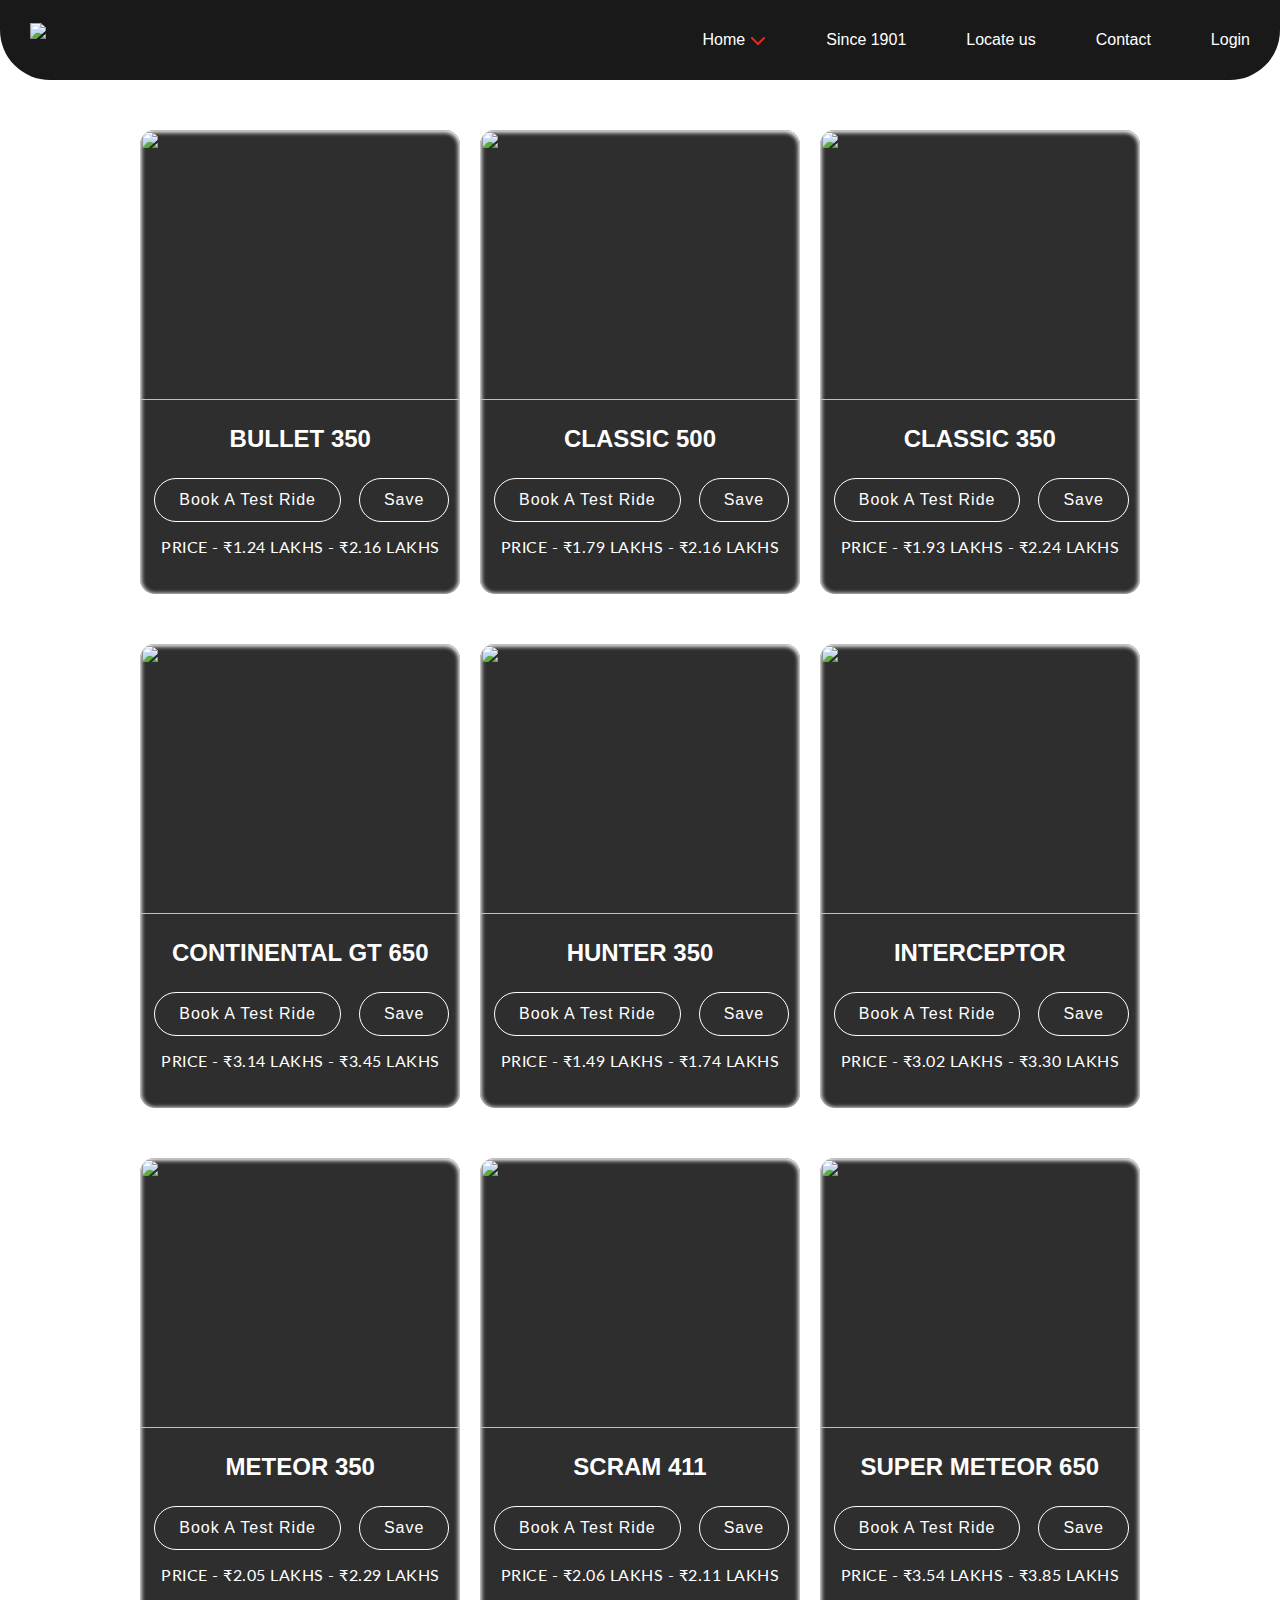
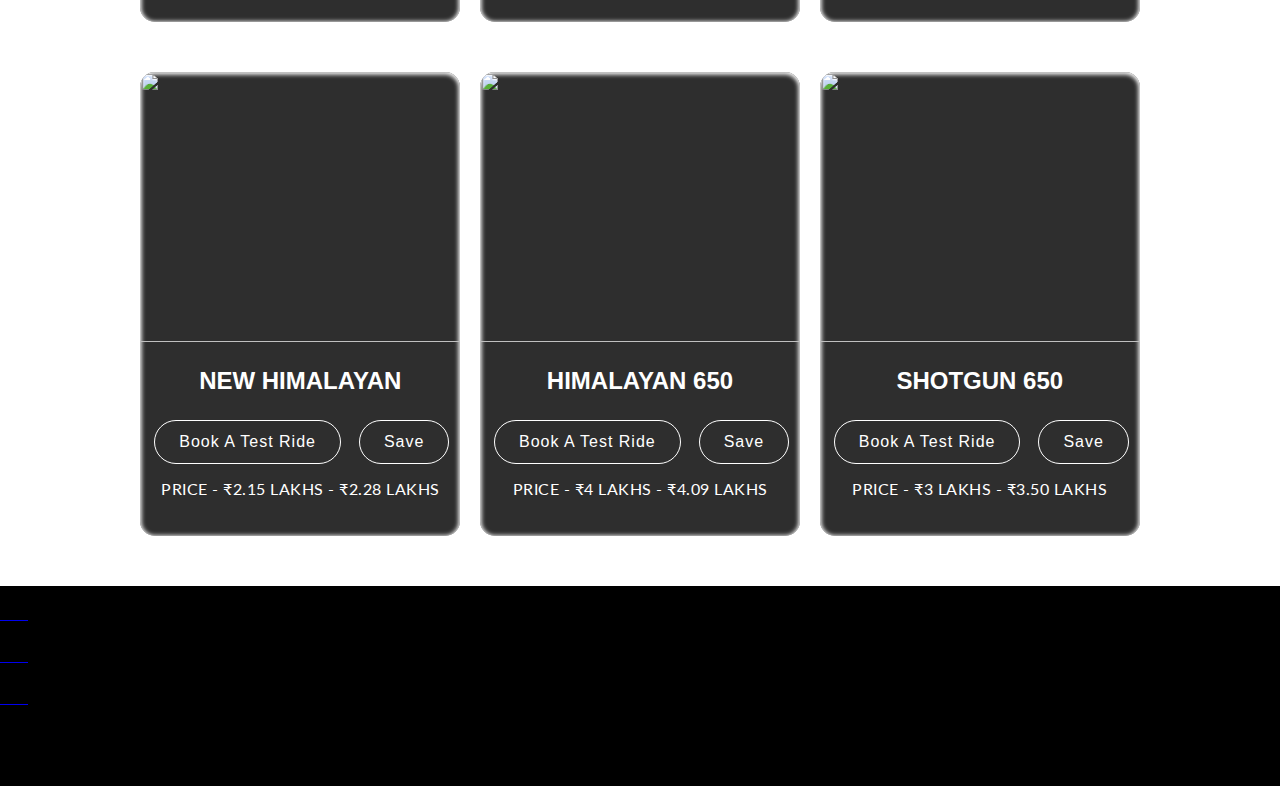
==== index.html @ fa6cb599 "renamed mainpage.html to index.html" ====
<!DOCTYPE html>
<html lang="en">
	<head>
		<meta charset="UTF-8" />
		<meta name="viewport" content="width=device-width, initial-scale=1.0" />
		<title>THE ROYAL ENFIELD</title>
		<link rel="icon" href="icon.png" type="image/x-icon" />
		<link rel="stylesheet" href="topnav.css" />
		<link rel="stylesheet" href="cards.css" />
		<link rel="stylesheet" href="footer.css" />
		<link
			rel="stylesheet"
			href="https://cdnjs.cloudflare.com/ajax/libs/font-awesome/4.7.0/css/font-awesome.min.css"
		/>
		<link
			rel="stylesheet"
			href="https://fonts.googleapis.com/icon?family=Material+Icons"
		/>
	</head>
	<body>
		<header>
			<nav>
				<ul class="sidebar">
					<li class="closemenu" onclick="hideSidebar()">
						<svg
							xmlns="http://www.w3.org/2000/svg"
							height="30"
							viewBox="0 -960 960 960"
							width="30"
							fill="#e02c1c"
						>
							<path
								d="m256-200-56-56 224-224-224-224 56-56 224 224 224-224 56 56-224 224 224 224-56 56-224-224-224 224Z"
							/>
						</svg>
					</li>
					<li class="home"><a href="#">Home</a></li>
					<li><a href="#">Since 1901</a></li>

					<li>
						<a
							href="https://www.google.com/maps/place/Nepal+Singh+Rathore/@27.6026072,74.3957353,978m/data=!3m1!1e3!4m6!3m5!1s0x396b2f268c73ea23:0xd091462da739028b!8m2!3d27.6028808!4d74.394527!16s%2Fg%2F11lcb_lpm4?authuser=0&entry=ttu"
							>Locate us</a
						>
					</li>
					<li><a href="#">Contact</a></li>
					<li>
						<a
							href="file:///C:/Arun/Frontend/royal%20enfield%20store/login%20page%20code/login.html#contact"
							>Login</a
						>
					</li>
				</ul>
			</nav>
			<nav>
				<ul>
					<li>
						<a href="#"><img src="logo.svg" style="height: 35px" /></a>
					</li>
					<li class="hideOnMobile">
						<a href="#"
							>Home<svg
								xmlns="http://www.w3.org/2000/svg"
								height="16"
								width="16"
								fill="#e02c1c"
								style="margin-left: 5px"
								viewBox="0 0 512 512"
							>
								<!--!Font Awesome Free 6.5.1 by @fontawesome - https://fontawesome.com License - https://fontawesome.com/license/free Copyright 2024 Fonticons, Inc.-->
								<path
									d="M233.4 406.6c12.5 12.5 32.8 12.5 45.3 0l192-192c12.5-12.5 12.5-32.8 0-45.3s-32.8-12.5-45.3 0L256 338.7 86.6 169.4c-12.5-12.5-32.8-12.5-45.3 0s-12.5 32.8 0 45.3l192 192z"
								/>
							</svg>
						</a>
					</li>
					<li class="hideOnMobile"><a href="#">Since 1901</a></li>

					<li class="hideOnMobile">
						<a
							href="https://www.google.com/maps/place/Nepal+Singh+Rathore/@27.6026072,74.3957353,978m/data=!3m1!1e3!4m6!3m5!1s0x396b2f268c73ea23:0xd091462da739028b!8m2!3d27.6028808!4d74.394527!16s%2Fg%2F11lcb_lpm4?authuser=0&entry=ttu"
							>Locate us</a
						>
					</li>
					<li class="hideOnMobile"><a href="#">Contact</a></li>
					<li class="hideOnMobile" id="topmenu">
						<a
							href="file:///C:/Arun/Frontend/royal%20enfield%20store/login%20page%20code/login.html#contact"
							>Login</a
						>
					</li>
					<li class="openmenu" onclick="showSidebar()">
						<a href="#"
							><svg
								xmlns="http://www.w3.org/2000/svg"
								height="30"
								viewBox="0 -960 960 960"
								width="30"
								fill="white"
							>
								<path
									fill="none"
									stroke="currentColor"
									stroke-linecap="round"
									stroke-linejoin="round"
									stroke-width="48"
									d="M120-240v-80h720v80H120Zm0-200v-80h720v80H120Zm0-200v-80h720v80H120Z"
								/></svg
						></a>
					</li>
				</ul>
			</nav>
			<script>
				function showSidebar() {
					const sidebar = document.querySelector(".sidebar");
					sidebar.style.display = "flex";
				}
				function hideSidebar() {
					const sidebar = document.querySelector(".sidebar");
					sidebar.style.display = "none";
				}
			</script>
			<!-- yha tak navbar or menu wala ha -->

			<div class="container">
				<div class="card">
					<div class="banner-image">
						<img src="bullet-350.jpg" class="banner-image" />
					</div>
					<h1>Bullet 350</h1>
					<div class="button-wrapper">
						<button class="btn1">Book A Test Ride</button>
						<button class="btn2">Save</button>
						<p>Price - ₹1.24 lakhs - ₹2.16 lakhs</p>
					</div>
				</div>
				<!-- 2nd -->
				<div class="card">
					<div class="banner-image">
						<img src="classic-500.png" class="banner-image" />
					</div>
					<h1>classic 500</h1>
					<div class="button-wrapper">
						<button class="btn1">Book A Test Ride</button>
						<button class="btn2">Save</button>
						<p>Price - ₹1.79 lakhs - ₹2.16 lakhs</p>
					</div>
				</div>
				<!-- 3rd -->
				<div class="card">
					<div class="banner-image">
						<img src="classic-350.jpg" class="banner-image" />
					</div>
					<h1>classic 350</h1>
					<div class="button-wrapper">
						<button class="btn1">Book A Test Ride</button>
						<button class="btn2">Save</button>
						<p>Price - ₹1.93 lakhs - ₹2.24 lakhs</p>
					</div>
				</div>
				<!-- 4th -->
				<div class="card">
					<div class="banner-image">
						<img src="continental-gt.jpg" class="banner-image" />
					</div>
					<h1>continental gt 650</h1>
					<div class="button-wrapper">
						<button class="btn1">Book A Test Ride</button>
						<button class="btn2">Save</button>
						<p>Price - ₹3.14 lakhs - ₹3.45 lakhs</p>
					</div>
				</div>
				<!-- 5th -->
				<div class="card">
					<div class="banner-image">
						<img src="hunter-350.jpg" class="banner-image" />
					</div>
					<h1>hunter 350</h1>
					<div class="button-wrapper">
						<button class="btn1">Book A Test Ride</button>
						<button class="btn2">Save</button>
						<p>Price - ₹1.49 lakhs - ₹1.74 lakhs</p>
					</div>
				</div>
				<!-- 6th -->
				<div class="card">
					<div class="banner-image">
						<img src="interceptor.jpg" class="banner-image" />
					</div>
					<h1>interceptor</h1>
					<div class="button-wrapper">
						<button class="btn1">Book A Test Ride</button>
						<button class="btn2">Save</button>
						<p>Price - ₹3.02 lakhs - ₹3.30 lakhs</p>
					</div>
				</div>
				<!-- 7th -->
				<div class="card">
					<div class="banner-image">
						<img src="meteor-350.jpg" class="banner-image" />
					</div>
					<h1>meteor 350</h1>
					<div class="button-wrapper">
						<button class="btn1">Book A Test Ride</button>
						<button class="btn2">Save</button>
						<p>Price - ₹2.05 lakhs - ₹2.29 lakhs</p>
					</div>
				</div>
				<!-- 8th -->
				<div class="card">
					<div class="banner-image">
						<img src="scram-411-listing.jpg" class="banner-image" />
					</div>
					<h1>scram 411</h1>
					<div class="button-wrapper">
						<button class="btn1">Book A Test Ride</button>
						<button class="btn2">Save</button>
						<p>Price - ₹2.06 lakhs - ₹2.11 lakhs</p>
					</div>
				</div>
				<!-- 9th -->
				<div class="card">
					<div class="banner-image">
						<img src="super-meteor 650.jpg" class="banner-image" />
					</div>
					<h1>super meteor 650</h1>
					<div class="button-wrapper">
						<button class="btn1">Book A Test Ride</button>
						<button class="btn2">Save</button>
						<p>Price - ₹3.54 lakhs - ₹3.85 lakhs</p>
					</div>
				</div>
				<!-- 10th -->
				<div class="card">
					<div class="banner-image">
						<img src="new-himalayan.jpg" class="banner-image" />
					</div>
					<h1>new himalayan</h1>
					<div class="button-wrapper">
						<button class="btn1">Book A Test Ride</button>
						<button class="btn2">Save</button>
						<p>Price - ₹2.15 lakhs - ₹2.28 lakhs</p>
					</div>
				</div>
				<!-- 11th -->
				<div class="card">
					<div class="banner-image">
						<img src="himalayan-650.png" class="banner-image" />
					</div>
					<h1>himalayan 650</h1>
					<div class="button-wrapper">
						<button class="btn1">Book A Test Ride</button>
						<button class="btn2">Save</button>
						<p>Price - ₹4 lakhs - ₹4.09 lakhs</p>
					</div>
				</div>
				<!-- 12th -->
				<div class="card">
					<div class="banner-image">
						<img src="shotgun-650.png" class="banner-image" />
					</div>
					<h1>Shotgun 650</h1>
					<div class="button-wrapper">
						<button class="btn1">Book A Test Ride</button>
						<button class="btn2">Save</button>
						<p>Price - ₹3 lakhs - ₹3.50 lakhs</p>
					</div>
				</div>
			</div>
		</header>
		<footer>
			<div class="footer">
				<li class="contact">
					<a href="https://twitter.com/arun_rathore18"
						><i class="fab fa-twitter" style="font-size: 36px"></i
					></a>
				</li>
				<li class="contact">
					<a
						href="https://www.linkedin.com/in/arun-pratap-singh-rathore-a932a0295/"
						><i class="fab fa-linkedin" style="font-size: 36px"></i
					></a>
				</li>
				<li class="contact">
					<a href="https://github.com/arun-pratap-singh"
						><i class="fab fa-github" style="font-size: 36px"></i
					></a>
				</li>
			</div>
		</footer>
	</body>
</html>
---- topnav.css ----
@import url("https://fonts.googleapis.com/css2?family=Righteous&display=swap");
@import url("https://fonts.googleapis.com/css2?family=Lato:wght@300&display=swap");
@import url("https://fonts.googleapis.com/icon?family=Material+Icons");

* {
	padding: 0;
	margin: 0;
	box-sizing: border-box;
}

body {
	height: 100%;
	width: 100%;
	background-image: url(background2.jpg);
	background-repeat: no-repeat;
	background-size: cover;
	background-position: center;
}

nav {
	background-color: rgba(0, 0, 0, 0.9);
	font-family: Verdana, Geneva, Tahoma, sans-serif;
	border-radius: 0px 0px 50px 50px;
}

nav ul {
	width: 100%;
	list-style: none;
	display: flex;
	justify-content: flex-end;
	align-items: center;
}

nav li {
	height: 80px;
}

nav a {
	height: 100%;
	padding: 0 30px;
	text-decoration: none;
	display: flex;
	align-items: center;
	color: white;
}

nav a:hover {
	color: #e02c1c;
	transition: 0.3s;
}

nav li:first-child {
	margin-right: auto;
}

.sidebar {
	position: fixed;
	top: 0;
	right: 0;
	height: 100%;
	width: 315px;
	z-index: 999;
	background-color: rgba(0, 0, 0, 0.715);
	backdrop-filter: blur(10px);
	box-shadow: -1px 0 1px #e02c1c;
	display: none;
	flex-direction: column;
	align-items: center;
	justify-content: flex-start;
}

.closemenu {
	margin: 20px 40px 0;
	cursor: pointer;
}

.openmenu {
	display: none;
}

@media (max-width: 890px) {
	.hideOnMobile {
		display: none;
	}
	.openmenu {
		display: block;
	}
}
@media (max-width: 400px) {
	.sidebar {
		width: 100%;
	}
}
---- cards.css ----
.container {
	height: auto;
	width: auto;
	padding: 50px 130px 0px 130px;
	display: grid;
	grid-template-columns: repeat(auto-fit, minmax(339px, 0fr));
	justify-content: space-evenly;
	align-content: stretch;
	justify-items: center;
	overflow: hidden;
}

.card {
	width: 20em;
	height: 29em;
	border-radius: 15px;
	background-color: rgb(0 0 0 / 82%);
	margin: 0 0 50px 0;
	box-shadow: inset 0px 1px 4px 1.5px rgb(255 255 255);
	overflow: hidden;
}
.card:hover {
	transform: scale(1.085);
	transition: all 1s ease;
}
.banner-image {
	background-position: center;
	background-size: cover;
	height: 270px;
	width: 320px;
	border-radius: 15px 15px 0 0;
}

h1 {
	font-family: "eurostile", sans-serif;
	color: white;
	text-transform: uppercase;
	font-size: 1.5rem;
	margin-top: 25px;
	display: flex;
	align-items: center;
	justify-content: center;
}

p {
	color: #fff;
	font-family: "Lato", sans-serif;
	text-align: center;
	font-size: 1rem;
	line-height: 150%;
	letter-spacing: 0.5px;
	text-transform: uppercase;
	line-height: 50px;
}

.button-wrapper {
	margin-top: 25px;
}

.btn1,
.btn2 {
	background: none;
	color: white;
	border: 1px solid white;
	padding: 12px 24px;
	border-radius: 100px;
	font-size: 1rem;
	letter-spacing: 1px;
	margin-left: 14px;
}

.btn1:hover {
	background-color: white;
	color: #e02c1c;
	cursor: pointer;
	transform: scale(1.105);
	transition: all 0.3s ease;
	border: 1px solid white;
}
.btn2:hover {
	background-color: #e02c1c;
	color: white;
	border: 1px solid #e02c1c;
	transform: scale(1.105);
	cursor: pointer;
	transition: all 0.3s ease;
}
---- footer.css ----
.footer {
	background-color: rgb(0, 0, 0);
	width: 100%;
	height: 200px;
}
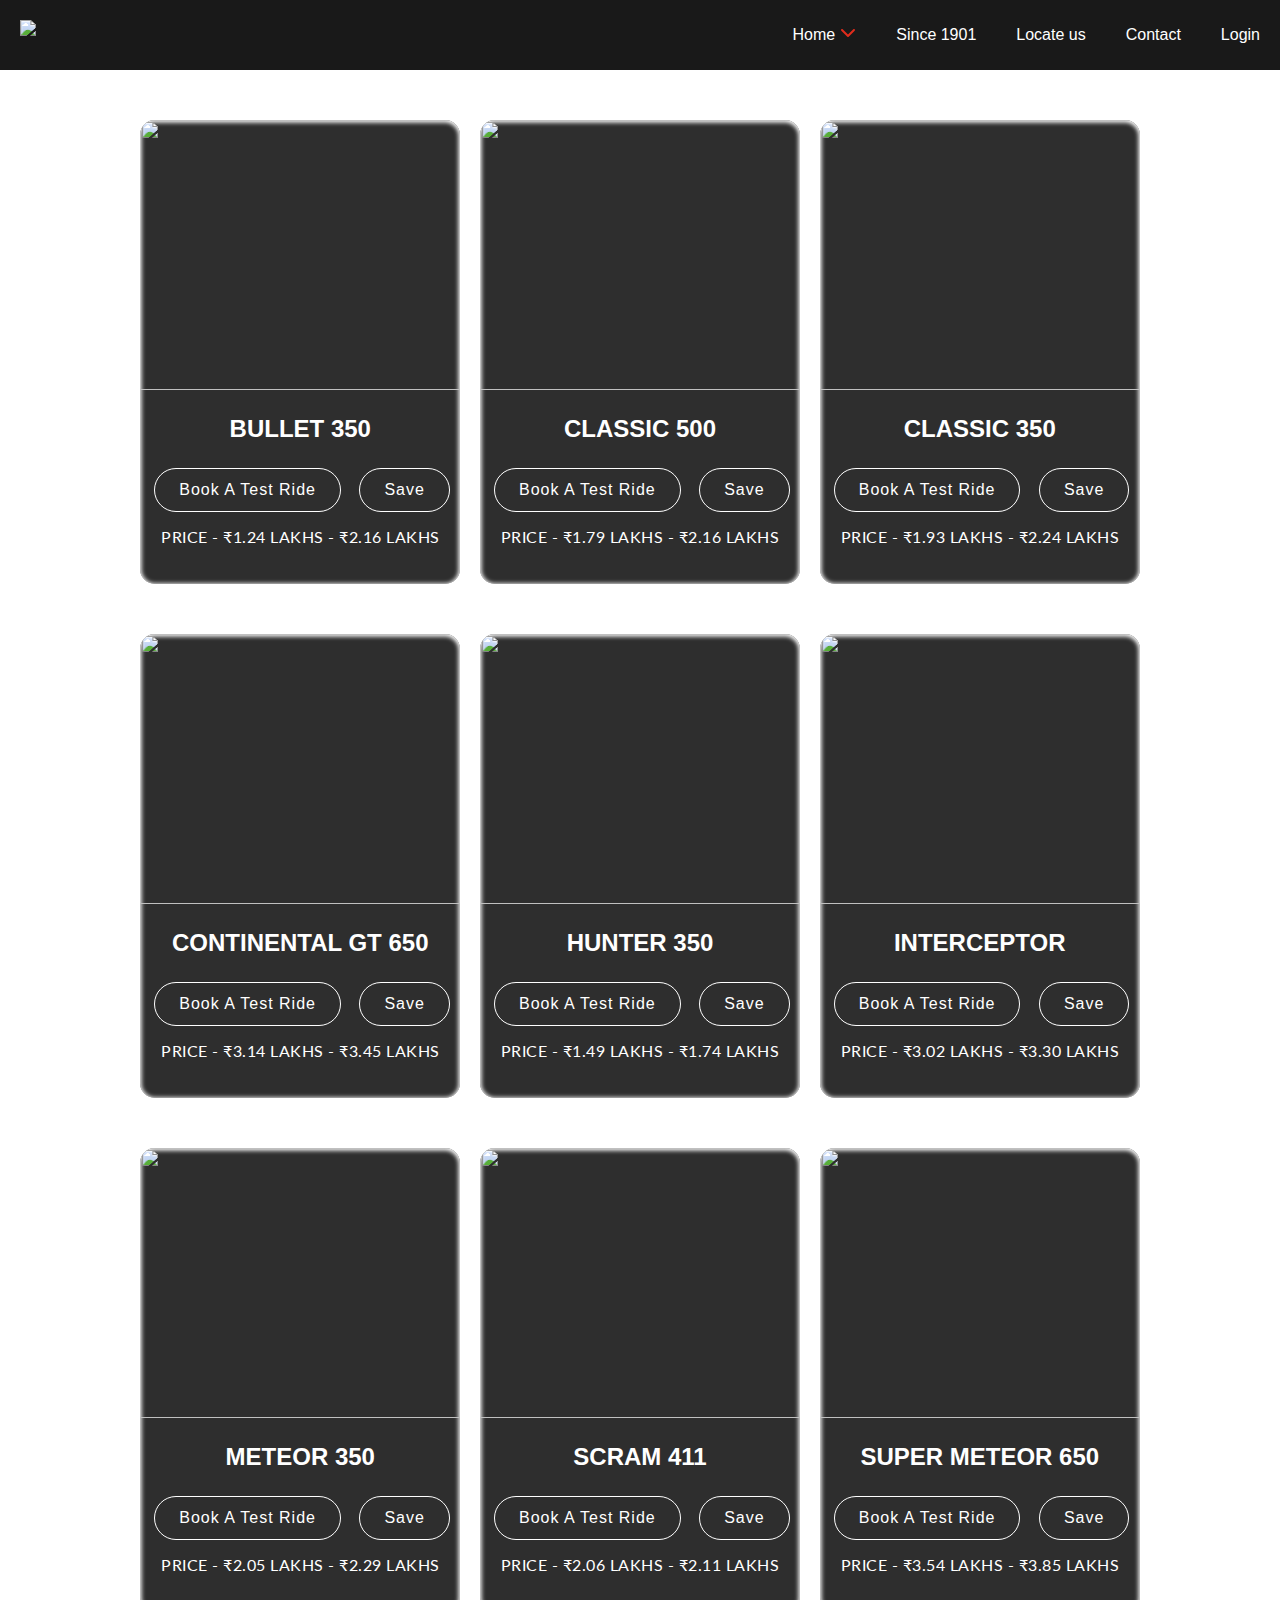
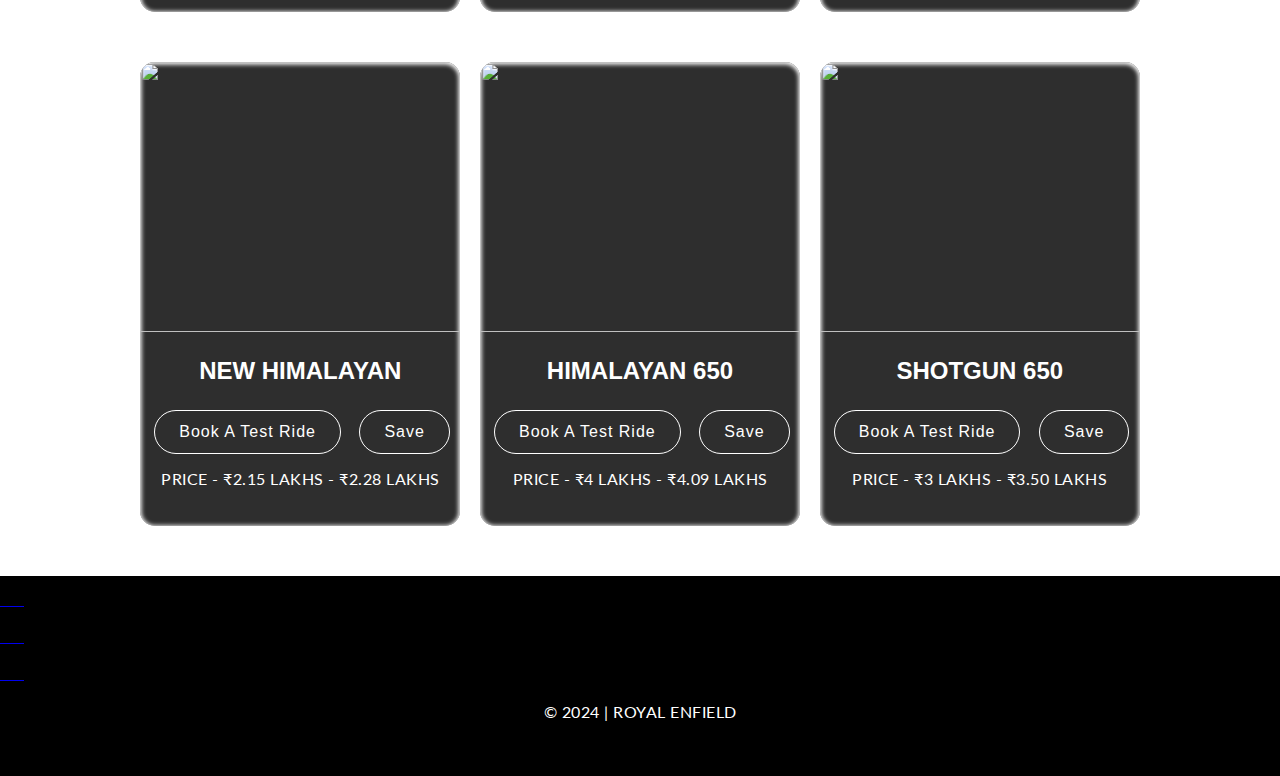
==== commit 86b559f2: "changes done by dev-rathore" ====
--- a/index.html
+++ b/index.html
@@ -10,6 +10,13 @@
 		<link rel="stylesheet" href="footer.css" />
 		<link
 			rel="stylesheet"
+			href="https://cdnjs.cloudflare.com/ajax/libs/font-awesome/6.5.1/css/all.min.css"
+			integrity="sha512-DTOQO9RWCH3ppGqcWaEA1BIZOC6xxalwEsw9c2QQeAIftl+Vegovlnee1c9QX4TctnWMn13TZye+giMm8e2LwA=="
+			crossorigin="anonymous"
+			referrerpolicy="no-referrer"
+		/>
+		<link
+			rel="stylesheet"
 			href="https://cdnjs.cloudflare.com/ajax/libs/font-awesome/4.7.0/css/font-awesome.min.css"
 		/>
 		<link
@@ -18,275 +25,281 @@
 		/>
 	</head>
 	<body>
-		<header>
-			<nav>
-				<ul class="sidebar">
-					<li class="closemenu" onclick="hideSidebar()">
-						<svg
+		<!-- yha se sidebar(for mobile) -->
+		<nav>
+			<ul class="sidebar">
+				<li class="closemenu" onclick="hideSidebar()">
+					<svg
+						xmlns="http://www.w3.org/2000/svg"
+						height="30"
+						viewBox="0 -960 960 960"
+						width="30"
+						fill="#e02c1c"
+					>
+						<path
+							d="m256-200-56-56 224-224-224-224 56-56 224 224 224-224 56 56-224 224 224 224-56 56-224-224-224 224Z"
+						/>
+					</svg>
+				</li>
+				<li class="home"><a href="#">Home</a></li>
+				<li><a href="#">Since 1901</a></li>
+
+				<li>
+					<a
+						href="https://www.google.com/maps/place/Nepal+Singh+Rathore/@27.6026072,74.3957353,978m/data=!3m1!1e3!4m6!3m5!1s0x396b2f268c73ea23:0xd091462da739028b!8m2!3d27.6028808!4d74.394527!16s%2Fg%2F11lcb_lpm4?authuser=0&entry=ttu"
+						>Locate us</a
+					>
+				</li>
+				<li><a href="#">Contact</a></li>
+				<li>
+					<a
+						href="file:///C:/Arun/Frontend/royal%20enfield%20store/login%20page%20code/login.html#contact"
+						>Login</a
+					>
+				</li>
+			</ul>
+		</nav>
+		<!-- yha se main top nav -->
+		<nav>
+			<ul>
+				<li>
+					<img src="./images/logo.svg" style="height: 30px" />
+				</li>
+				<li class="hideOnMobile">
+					<a href="#"
+						>Home<svg
+							xmlns="http://www.w3.org/2000/svg"
+							height="16"
+							width="16"
+							fill="#e02c1c"
+							style="margin-left: 5px"
+							viewBox="0 0 512 512"
+						>
+							<path
+								d="M233.4 406.6c12.5 12.5 32.8 12.5 45.3 0l192-192c12.5-12.5 12.5-32.8 0-45.3s-32.8-12.5-45.3 0L256 338.7 86.6 169.4c-12.5-12.5-32.8-12.5-45.3 0s-12.5 32.8 0 45.3l192 192z"
+							/>
+						</svg>
+					</a>
+				</li>
+				<li class="hideOnMobile"><a href="#">Since 1901</a></li>
+
+				<li class="hideOnMobile">
+					<a
+						href="https://www.google.com/maps/place/Nepal+Singh+Rathore/@27.6026072,74.3957353,978m/data=!3m1!1e3!4m6!3m5!1s0x396b2f268c73ea23:0xd091462da739028b!8m2!3d27.6028808!4d74.394527!16s%2Fg%2F11lcb_lpm4?authuser=0&entry=ttu"
+						>Locate us</a
+					>
+				</li>
+				<li class="hideOnMobile"><a href="#">Contact</a></li>
+				<li class="hideOnMobile" id="topmenu">
+					<a
+						href="file:///C:/Arun/Frontend/royal%20enfield%20store/login%20page%20code/login.html#contact"
+						>Login</a
+					>
+				</li>
+				<li class="openmenu" onclick="showSidebar()">
+					<a href="#"
+						><svg
 							xmlns="http://www.w3.org/2000/svg"
 							height="30"
 							viewBox="0 -960 960 960"
 							width="30"
-							fill="#e02c1c"
+							fill="white"
 						>
 							<path
-								d="m256-200-56-56 224-224-224-224 56-56 224 224 224-224 56 56-224 224 224 224-56 56-224-224-224 224Z"
-							/>
-						</svg>
+								fill="none"
+								stroke="currentColor"
+								stroke-linecap="round"
+								stroke-linejoin="round"
+								stroke-width="48"
+								d="M120-240v-80h720v80H120Zm0-200v-80h720v80H120Zm0-200v-80h720v80H120Z"
+							/></svg
+					></a>
+				</li>
+			</ul>
+		</nav>
+		<script>
+			function showSidebar() {
+				const sidebar = document.querySelector(".sidebar");
+				sidebar.style.display = "flex";
+			}
+			function hideSidebar() {
+				const sidebar = document.querySelector(".sidebar");
+				sidebar.style.display = "none";
+			}
+		</script>
+		<!-- yha tak navbar or menu wala ha -->
+
+		<div class="container">
+			<div class="card">
+				<div class="banner-image">
+					<img src=".//images/bullet-350.jpg" class="banner-image" />
+				</div>
+				<h1>Bullet 350</h1>
+				<div class="button-wrapper">
+					<button class="btn1">Book A Test Ride</button>
+					<button class="btn2">Save</button>
+					<p>Price - ₹1.24 lakhs - ₹2.16 lakhs</p>
+				</div>
+			</div>
+			<!-- 2nd -->
+			<div class="card">
+				<div class="banner-image">
+					<img src=".//images/classic-500.png" class="banner-image" />
+				</div>
+				<h1>classic 500</h1>
+				<div class="button-wrapper">
+					<button class="btn1">Book A Test Ride</button>
+					<button class="btn2">Save</button>
+					<p>Price - ₹1.79 lakhs - ₹2.16 lakhs</p>
+				</div>
+			</div>
+			<!-- 3rd -->
+			<div class="card">
+				<div class="banner-image">
+					<img src=".//images/classic-350.jpg" class="banner-image" />
+				</div>
+				<h1>classic 350</h1>
+				<div class="button-wrapper">
+					<button class="btn1">Book A Test Ride</button>
+					<button class="btn2">Save</button>
+					<p>Price - ₹1.93 lakhs - ₹2.24 lakhs</p>
+				</div>
+			</div>
+			<!-- 4th -->
+			<div class="card">
+				<div class="banner-image">
+					<img src=".//images/continental-gt.jpg" class="banner-image" />
+				</div>
+				<h1>continental gt 650</h1>
+				<div class="button-wrapper">
+					<button class="btn1">Book A Test Ride</button>
+					<button class="btn2">Save</button>
+					<p>Price - ₹3.14 lakhs - ₹3.45 lakhs</p>
+				</div>
+			</div>
+			<!-- 5th -->
+			<div class="card">
+				<div class="banner-image">
+					<img src=".//images/hunter-350.jpg" class="banner-image" />
+				</div>
+				<h1>hunter 350</h1>
+				<div class="button-wrapper">
+					<button class="btn1">Book A Test Ride</button>
+					<button class="btn2">Save</button>
+					<p>Price - ₹1.49 lakhs - ₹1.74 lakhs</p>
+				</div>
+			</div>
+			<!-- 6th -->
+			<div class="card">
+				<div class="banner-image">
+					<img src=".//images/interceptor.jpg" class="banner-image" />
+				</div>
+				<h1>interceptor</h1>
+				<div class="button-wrapper">
+					<button class="btn1">Book A Test Ride</button>
+					<button class="btn2">Save</button>
+					<p>Price - ₹3.02 lakhs - ₹3.30 lakhs</p>
+				</div>
+			</div>
+			<!-- 7th -->
+			<div class="card">
+				<div class="banner-image">
+					<img src=".//images/meteor-350.jpg" class="banner-image" />
+				</div>
+				<h1>meteor 350</h1>
+				<div class="button-wrapper">
+					<button class="btn1">Book A Test Ride</button>
+					<button class="btn2">Save</button>
+					<p>Price - ₹2.05 lakhs - ₹2.29 lakhs</p>
+				</div>
+			</div>
+			<!-- 8th -->
+			<div class="card">
+				<div class="banner-image">
+					<img src=".//images/scram-411-listing.jpg" class="banner-image" />
+				</div>
+				<h1>scram 411</h1>
+				<div class="button-wrapper">
+					<button class="btn1">Book A Test Ride</button>
+					<button class="btn2">Save</button>
+					<p>Price - ₹2.06 lakhs - ₹2.11 lakhs</p>
+				</div>
+			</div>
+			<!-- 9th -->
+			<div class="card">
+				<div class="banner-image">
+					<img src=".//images/super-meteor 650.jpg" class="banner-image" />
+				</div>
+				<h1>super meteor 650</h1>
+				<div class="button-wrapper">
+					<button class="btn1">Book A Test Ride</button>
+					<button class="btn2">Save</button>
+					<p>Price - ₹3.54 lakhs - ₹3.85 lakhs</p>
+				</div>
+			</div>
+			<!-- 10th -->
+			<div class="card">
+				<div class="banner-image">
+					<img src=".//images/new-himalayan.jpg" class="banner-image" />
+				</div>
+				<h1>new himalayan</h1>
+				<div class="button-wrapper">
+					<button class="btn1">Book A Test Ride</button>
+					<button class="btn2">Save</button>
+					<p>Price - ₹2.15 lakhs - ₹2.28 lakhs</p>
+				</div>
+			</div>
+			<!-- 11th -->
+			<div class="card">
+				<div class="banner-image">
+					<img src=".//images/himalayan-650.png" class="banner-image" />
+				</div>
+				<h1>himalayan 650</h1>
+				<div class="button-wrapper">
+					<button class="btn1">Book A Test Ride</button>
+					<button class="btn2">Save</button>
+					<p>Price - ₹4 lakhs - ₹4.09 lakhs</p>
+				</div>
+			</div>
+			<!-- 12th -->
+			<div class="card">
+				<div class="banner-image">
+					<img src=".//images/shotgun-650.png" class="banner-image" />
+				</div>
+				<h1>Shotgun 650</h1>
+				<div class="button-wrapper">
+					<button class="btn1">Book A Test Ride</button>
+					<button class="btn2">Save</button>
+					<p>Price - ₹3 lakhs - ₹3.50 lakhs</p>
+				</div>
+			</div>
+		</div>
+
+		<section class="footer">
+			<div class="contact-icon-div">
+				<ul>
+					<li class="contact">
+						<a href="https://twitter.com/arun_rathore18"
+							><i class="fab fa-twitter" style="font-size: 32px; color: red"></i
+						></a>
 					</li>
-					<li class="home"><a href="#">Home</a></li>
-					<li><a href="#">Since 1901</a></li>
-
-					<li>
+					<li class="contact">
 						<a
-							href="https://www.google.com/maps/place/Nepal+Singh+Rathore/@27.6026072,74.3957353,978m/data=!3m1!1e3!4m6!3m5!1s0x396b2f268c73ea23:0xd091462da739028b!8m2!3d27.6028808!4d74.394527!16s%2Fg%2F11lcb_lpm4?authuser=0&entry=ttu"
-							>Locate us</a
-						>
+							href="https://www.linkedin.com/in/arun-pratap-singh-rathore-a932a0295/"
+							><i
+								class="fab fa-linkedin"
+								style="font-size: 32px; color: red"
+							></i
+						></a>
 					</li>
-					<li><a href="#">Contact</a></li>
-					<li>
-						<a
-							href="file:///C:/Arun/Frontend/royal%20enfield%20store/login%20page%20code/login.html#contact"
-							>Login</a
-						>
-					</li>
-				</ul>
-			</nav>
-			<nav>
-				<ul>
-					<li>
-						<a href="#"><img src="logo.svg" style="height: 35px" /></a>
-					</li>
-					<li class="hideOnMobile">
-						<a href="#"
-							>Home<svg
-								xmlns="http://www.w3.org/2000/svg"
-								height="16"
-								width="16"
-								fill="#e02c1c"
-								style="margin-left: 5px"
-								viewBox="0 0 512 512"
-							>
-								<!--!Font Awesome Free 6.5.1 by @fontawesome - https://fontawesome.com License - https://fontawesome.com/license/free Copyright 2024 Fonticons, Inc.-->
-								<path
-									d="M233.4 406.6c12.5 12.5 32.8 12.5 45.3 0l192-192c12.5-12.5 12.5-32.8 0-45.3s-32.8-12.5-45.3 0L256 338.7 86.6 169.4c-12.5-12.5-32.8-12.5-45.3 0s-12.5 32.8 0 45.3l192 192z"
-								/>
-							</svg>
-						</a>
-					</li>
-					<li class="hideOnMobile"><a href="#">Since 1901</a></li>
-
-					<li class="hideOnMobile">
-						<a
-							href="https://www.google.com/maps/place/Nepal+Singh+Rathore/@27.6026072,74.3957353,978m/data=!3m1!1e3!4m6!3m5!1s0x396b2f268c73ea23:0xd091462da739028b!8m2!3d27.6028808!4d74.394527!16s%2Fg%2F11lcb_lpm4?authuser=0&entry=ttu"
-							>Locate us</a
-						>
-					</li>
-					<li class="hideOnMobile"><a href="#">Contact</a></li>
-					<li class="hideOnMobile" id="topmenu">
-						<a
-							href="file:///C:/Arun/Frontend/royal%20enfield%20store/login%20page%20code/login.html#contact"
-							>Login</a
-						>
-					</li>
-					<li class="openmenu" onclick="showSidebar()">
-						<a href="#"
-							><svg
-								xmlns="http://www.w3.org/2000/svg"
-								height="30"
-								viewBox="0 -960 960 960"
-								width="30"
-								fill="white"
-							>
-								<path
-									fill="none"
-									stroke="currentColor"
-									stroke-linecap="round"
-									stroke-linejoin="round"
-									stroke-width="48"
-									d="M120-240v-80h720v80H120Zm0-200v-80h720v80H120Zm0-200v-80h720v80H120Z"
-								/></svg
+					<li class="contact">
+						<a href="https://github.com/arun-pratap-singh"
+							><i class="fab fa-github" style="font-size: 32px; color: red"></i
 						></a>
 					</li>
 				</ul>
-			</nav>
-			<script>
-				function showSidebar() {
-					const sidebar = document.querySelector(".sidebar");
-					sidebar.style.display = "flex";
-				}
-				function hideSidebar() {
-					const sidebar = document.querySelector(".sidebar");
-					sidebar.style.display = "none";
-				}
-			</script>
-			<!-- yha tak navbar or menu wala ha -->
-
-			<div class="container">
-				<div class="card">
-					<div class="banner-image">
-						<img src="bullet-350.jpg" class="banner-image" />
-					</div>
-					<h1>Bullet 350</h1>
-					<div class="button-wrapper">
-						<button class="btn1">Book A Test Ride</button>
-						<button class="btn2">Save</button>
-						<p>Price - ₹1.24 lakhs - ₹2.16 lakhs</p>
-					</div>
-				</div>
-				<!-- 2nd -->
-				<div class="card">
-					<div class="banner-image">
-						<img src="classic-500.png" class="banner-image" />
-					</div>
-					<h1>classic 500</h1>
-					<div class="button-wrapper">
-						<button class="btn1">Book A Test Ride</button>
-						<button class="btn2">Save</button>
-						<p>Price - ₹1.79 lakhs - ₹2.16 lakhs</p>
-					</div>
-				</div>
-				<!-- 3rd -->
-				<div class="card">
-					<div class="banner-image">
-						<img src="classic-350.jpg" class="banner-image" />
-					</div>
-					<h1>classic 350</h1>
-					<div class="button-wrapper">
-						<button class="btn1">Book A Test Ride</button>
-						<button class="btn2">Save</button>
-						<p>Price - ₹1.93 lakhs - ₹2.24 lakhs</p>
-					</div>
-				</div>
-				<!-- 4th -->
-				<div class="card">
-					<div class="banner-image">
-						<img src="continental-gt.jpg" class="banner-image" />
-					</div>
-					<h1>continental gt 650</h1>
-					<div class="button-wrapper">
-						<button class="btn1">Book A Test Ride</button>
-						<button class="btn2">Save</button>
-						<p>Price - ₹3.14 lakhs - ₹3.45 lakhs</p>
-					</div>
-				</div>
-				<!-- 5th -->
-				<div class="card">
-					<div class="banner-image">
-						<img src="hunter-350.jpg" class="banner-image" />
-					</div>
-					<h1>hunter 350</h1>
-					<div class="button-wrapper">
-						<button class="btn1">Book A Test Ride</button>
-						<button class="btn2">Save</button>
-						<p>Price - ₹1.49 lakhs - ₹1.74 lakhs</p>
-					</div>
-				</div>
-				<!-- 6th -->
-				<div class="card">
-					<div class="banner-image">
-						<img src="interceptor.jpg" class="banner-image" />
-					</div>
-					<h1>interceptor</h1>
-					<div class="button-wrapper">
-						<button class="btn1">Book A Test Ride</button>
-						<button class="btn2">Save</button>
-						<p>Price - ₹3.02 lakhs - ₹3.30 lakhs</p>
-					</div>
-				</div>
-				<!-- 7th -->
-				<div class="card">
-					<div class="banner-image">
-						<img src="meteor-350.jpg" class="banner-image" />
-					</div>
-					<h1>meteor 350</h1>
-					<div class="button-wrapper">
-						<button class="btn1">Book A Test Ride</button>
-						<button class="btn2">Save</button>
-						<p>Price - ₹2.05 lakhs - ₹2.29 lakhs</p>
-					</div>
-				</div>
-				<!-- 8th -->
-				<div class="card">
-					<div class="banner-image">
-						<img src="scram-411-listing.jpg" class="banner-image" />
-					</div>
-					<h1>scram 411</h1>
-					<div class="button-wrapper">
-						<button class="btn1">Book A Test Ride</button>
-						<button class="btn2">Save</button>
-						<p>Price - ₹2.06 lakhs - ₹2.11 lakhs</p>
-					</div>
-				</div>
-				<!-- 9th -->
-				<div class="card">
-					<div class="banner-image">
-						<img src="super-meteor 650.jpg" class="banner-image" />
-					</div>
-					<h1>super meteor 650</h1>
-					<div class="button-wrapper">
-						<button class="btn1">Book A Test Ride</button>
-						<button class="btn2">Save</button>
-						<p>Price - ₹3.54 lakhs - ₹3.85 lakhs</p>
-					</div>
-				</div>
-				<!-- 10th -->
-				<div class="card">
-					<div class="banner-image">
-						<img src="new-himalayan.jpg" class="banner-image" />
-					</div>
-					<h1>new himalayan</h1>
-					<div class="button-wrapper">
-						<button class="btn1">Book A Test Ride</button>
-						<button class="btn2">Save</button>
-						<p>Price - ₹2.15 lakhs - ₹2.28 lakhs</p>
-					</div>
-				</div>
-				<!-- 11th -->
-				<div class="card">
-					<div class="banner-image">
-						<img src="himalayan-650.png" class="banner-image" />
-					</div>
-					<h1>himalayan 650</h1>
-					<div class="button-wrapper">
-						<button class="btn1">Book A Test Ride</button>
-						<button class="btn2">Save</button>
-						<p>Price - ₹4 lakhs - ₹4.09 lakhs</p>
-					</div>
-				</div>
-				<!-- 12th -->
-				<div class="card">
-					<div class="banner-image">
-						<img src="shotgun-650.png" class="banner-image" />
-					</div>
-					<h1>Shotgun 650</h1>
-					<div class="button-wrapper">
-						<button class="btn1">Book A Test Ride</button>
-						<button class="btn2">Save</button>
-						<p>Price - ₹3 lakhs - ₹3.50 lakhs</p>
-					</div>
-				</div>
-			</div>
-		</header>
-		<footer>
-			<div class="footer">
-				<li class="contact">
-					<a href="https://twitter.com/arun_rathore18"
-						><i class="fab fa-twitter" style="font-size: 36px"></i
-					></a>
-				</li>
-				<li class="contact">
-					<a
-						href="https://www.linkedin.com/in/arun-pratap-singh-rathore-a932a0295/"
-						><i class="fab fa-linkedin" style="font-size: 36px"></i
-					></a>
-				</li>
-				<li class="contact">
-					<a href="https://github.com/arun-pratap-singh"
-						><i class="fab fa-github" style="font-size: 36px"></i
-					></a>
-				</li>
-			</div>
-		</footer>
+			</div>
+			<p class="copyright">© 2024 | Royal Enfield</p>
+		</section>
 	</body>
 </html>
--- a/topnav.css
+++ b/topnav.css
@@ -3,24 +3,28 @@
 @import url("https://fonts.googleapis.com/icon?family=Material+Icons");
 
 * {
+	box-sizing: border-box;
 	padding: 0;
 	margin: 0;
-	box-sizing: border-box;
+	scroll-behavior: smooth;
+	font-family: "Google Sans", Arial, Helvetica, sans-serif;
 }
 
 body {
 	height: 100%;
 	width: 100%;
-	background-image: url(background2.jpg);
+	background-image: url(./images/background1.jpg);
 	background-repeat: no-repeat;
 	background-size: cover;
 	background-position: center;
+	overflow-x: hidden;
 }
 
 nav {
 	background-color: rgba(0, 0, 0, 0.9);
 	font-family: Verdana, Geneva, Tahoma, sans-serif;
-	border-radius: 0px 0px 50px 50px;
+	line-height: 70px;
+	overflow: hidden;
 }
 
 nav ul {
@@ -31,16 +35,9 @@
 	align-items: center;
 }
 
-nav li {
-	height: 80px;
-}
-
 nav a {
-	height: 100%;
-	padding: 0 30px;
+	padding: 0 20px;
 	text-decoration: none;
-	display: flex;
-	align-items: center;
 	color: white;
 }
 
@@ -51,6 +48,9 @@
 
 nav li:first-child {
 	margin-right: auto;
+	display: flex;
+	align-items: center;
+	padding-left: 20px;
 }
 
 .sidebar {
@@ -70,15 +70,19 @@
 }
 
 .closemenu {
-	margin: 20px 40px 0;
+	margin: 20px;
 	cursor: pointer;
+	position: absolute;
+	right: 20px;
 }
 
 .openmenu {
 	display: none;
+	position: relative;
+	top: 8px;
 }
 
-@media (max-width: 890px) {
+@media (max-width: 820px) {
 	.hideOnMobile {
 		display: none;
 	}
@@ -91,3 +95,8 @@
 		width: 100%;
 	}
 }
+@media (min-width: 820px) {
+	.hideOnMoblile {
+		display: none;
+	}
+}
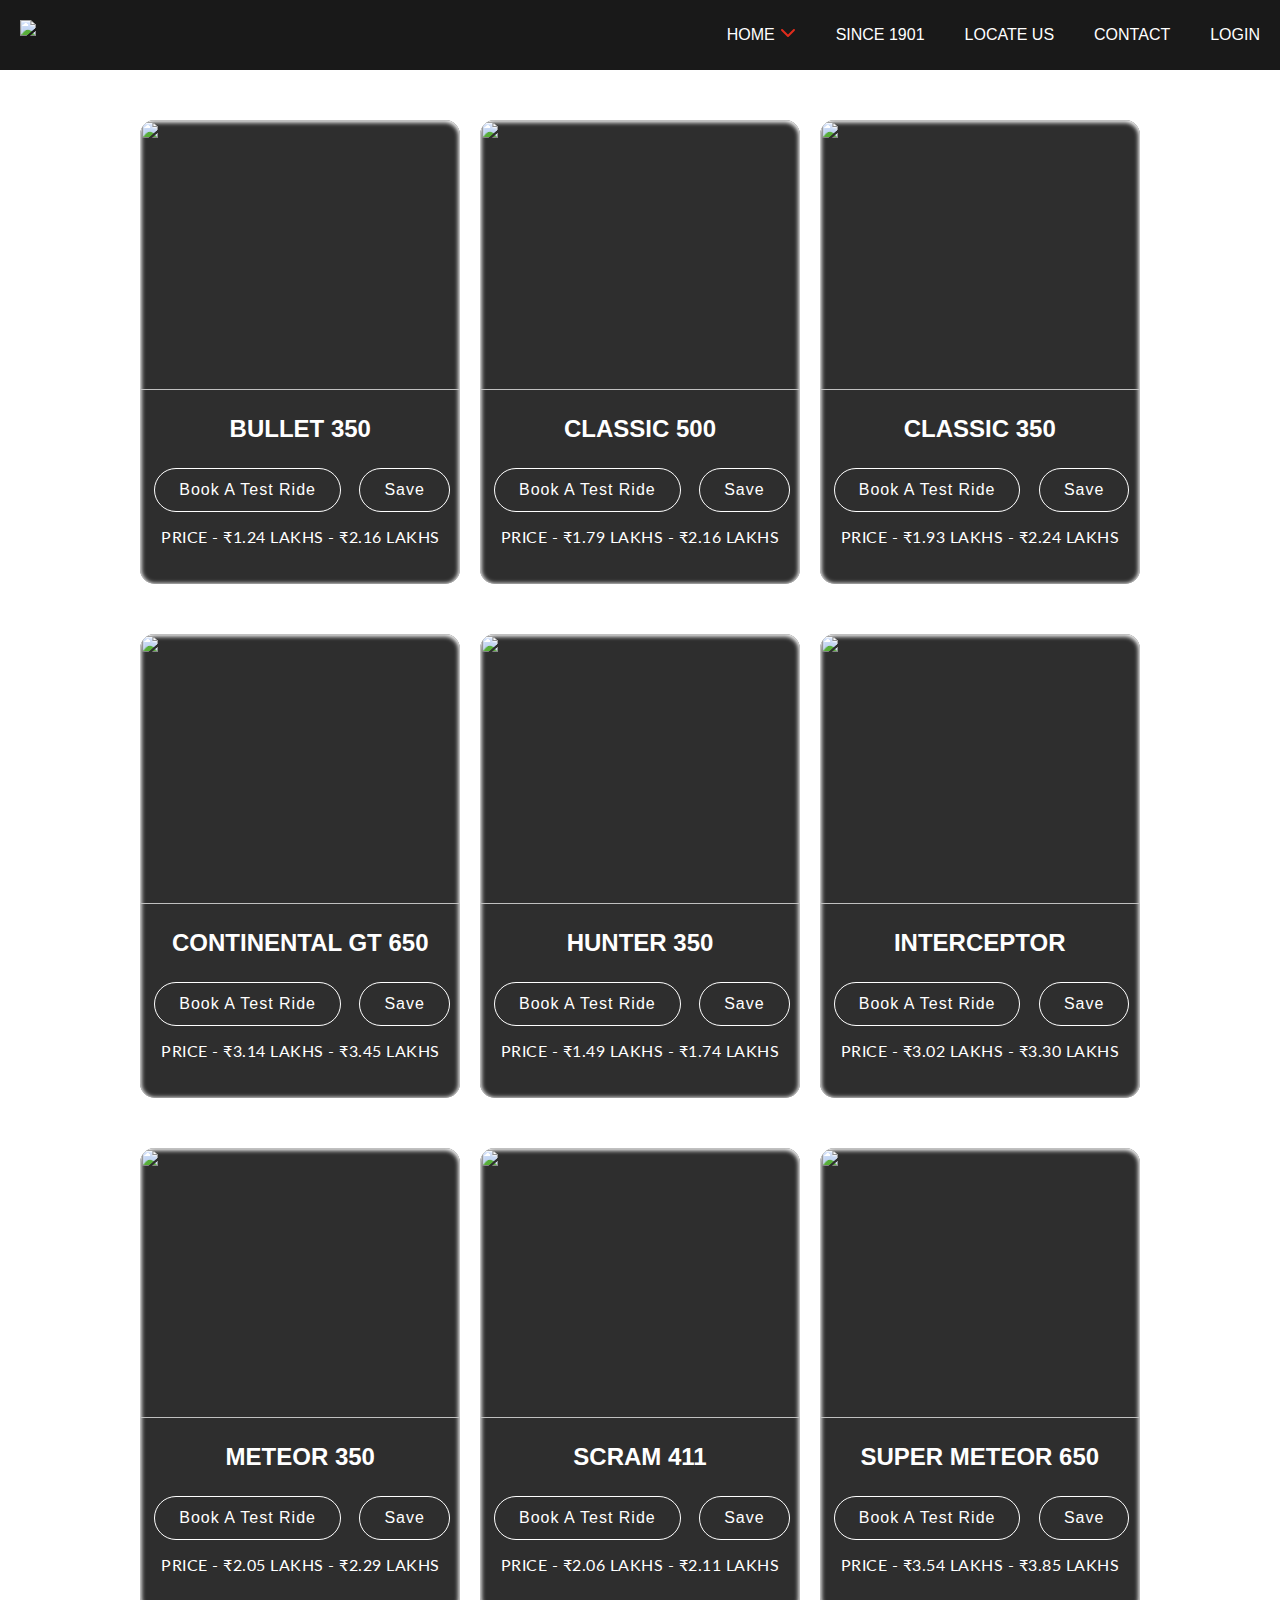
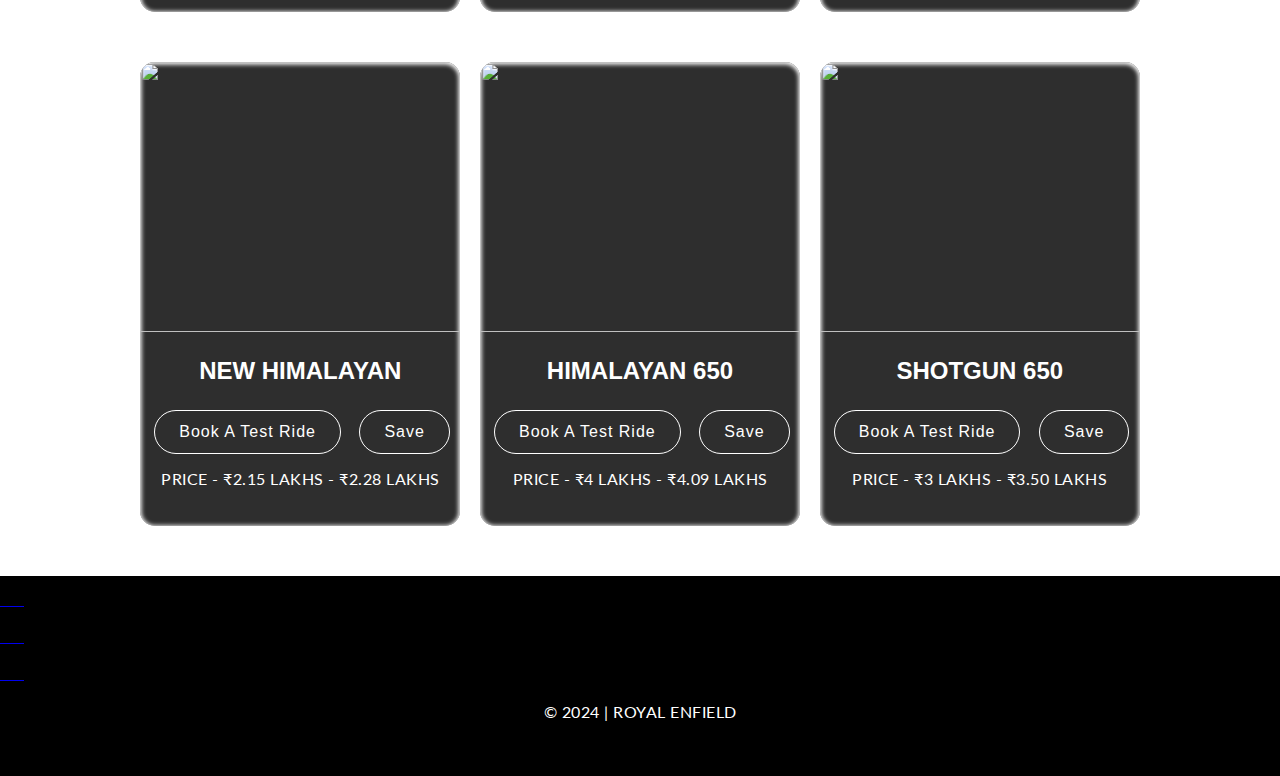
==== commit c8f39514: "Update index.html" ====
--- a/index.html
+++ b/index.html
@@ -53,7 +53,7 @@
 				<li><a href="#">Contact</a></li>
 				<li>
 					<a
-						href="file:///C:/Arun/Frontend/royal%20enfield%20store/login%20page%20code/login.html#contact"
+						href="index(2).html"
 						>Login</a
 					>
 				</li>
@@ -92,7 +92,7 @@
 				<li class="hideOnMobile"><a href="#">Contact</a></li>
 				<li class="hideOnMobile" id="topmenu">
 					<a
-						href="file:///C:/Arun/Frontend/royal%20enfield%20store/login%20page%20code/login.html#contact"
+						href="index(2).html"
 						>Login</a
 					>
 				</li>
--- a/topnav.css
+++ b/topnav.css
@@ -36,16 +36,43 @@
 }
 
 nav a {
-	padding: 0 20px;
+	margin: 0 20px;
 	text-decoration: none;
 	color: white;
+	cursor: pointer;
+	position: relative;
+	border: none;
+	background: none;
+	text-transform: uppercase;
+	transition-timing-function: cubic-bezier(0.25, 0.8, 0.25, 1);
+	transition-duration: 1s;
+	transition-property: color;
 }
 
+nav a:focus,
 nav a:hover {
 	color: #e02c1c;
-	transition: 0.3s;
 }
 
+nav a:focus:after,
+nav a:hover:after {
+	width: 100%;
+	left: 0%;
+}
+
+nav a:after {
+	content: "";
+	pointer-events: none;
+	bottom: -7px;
+	left: 50%;
+	position: absolute;
+	width: 0%;
+	height: 2px;
+	background-color: #e02c1c;
+	transition-timing-function: cubic-bezier(0.25, 0.8, 0.25, 1);
+	transition-duration: 1s;
+	transition-property: width, left;
+}
 nav li:first-child {
 	margin-right: auto;
 	display: flex;
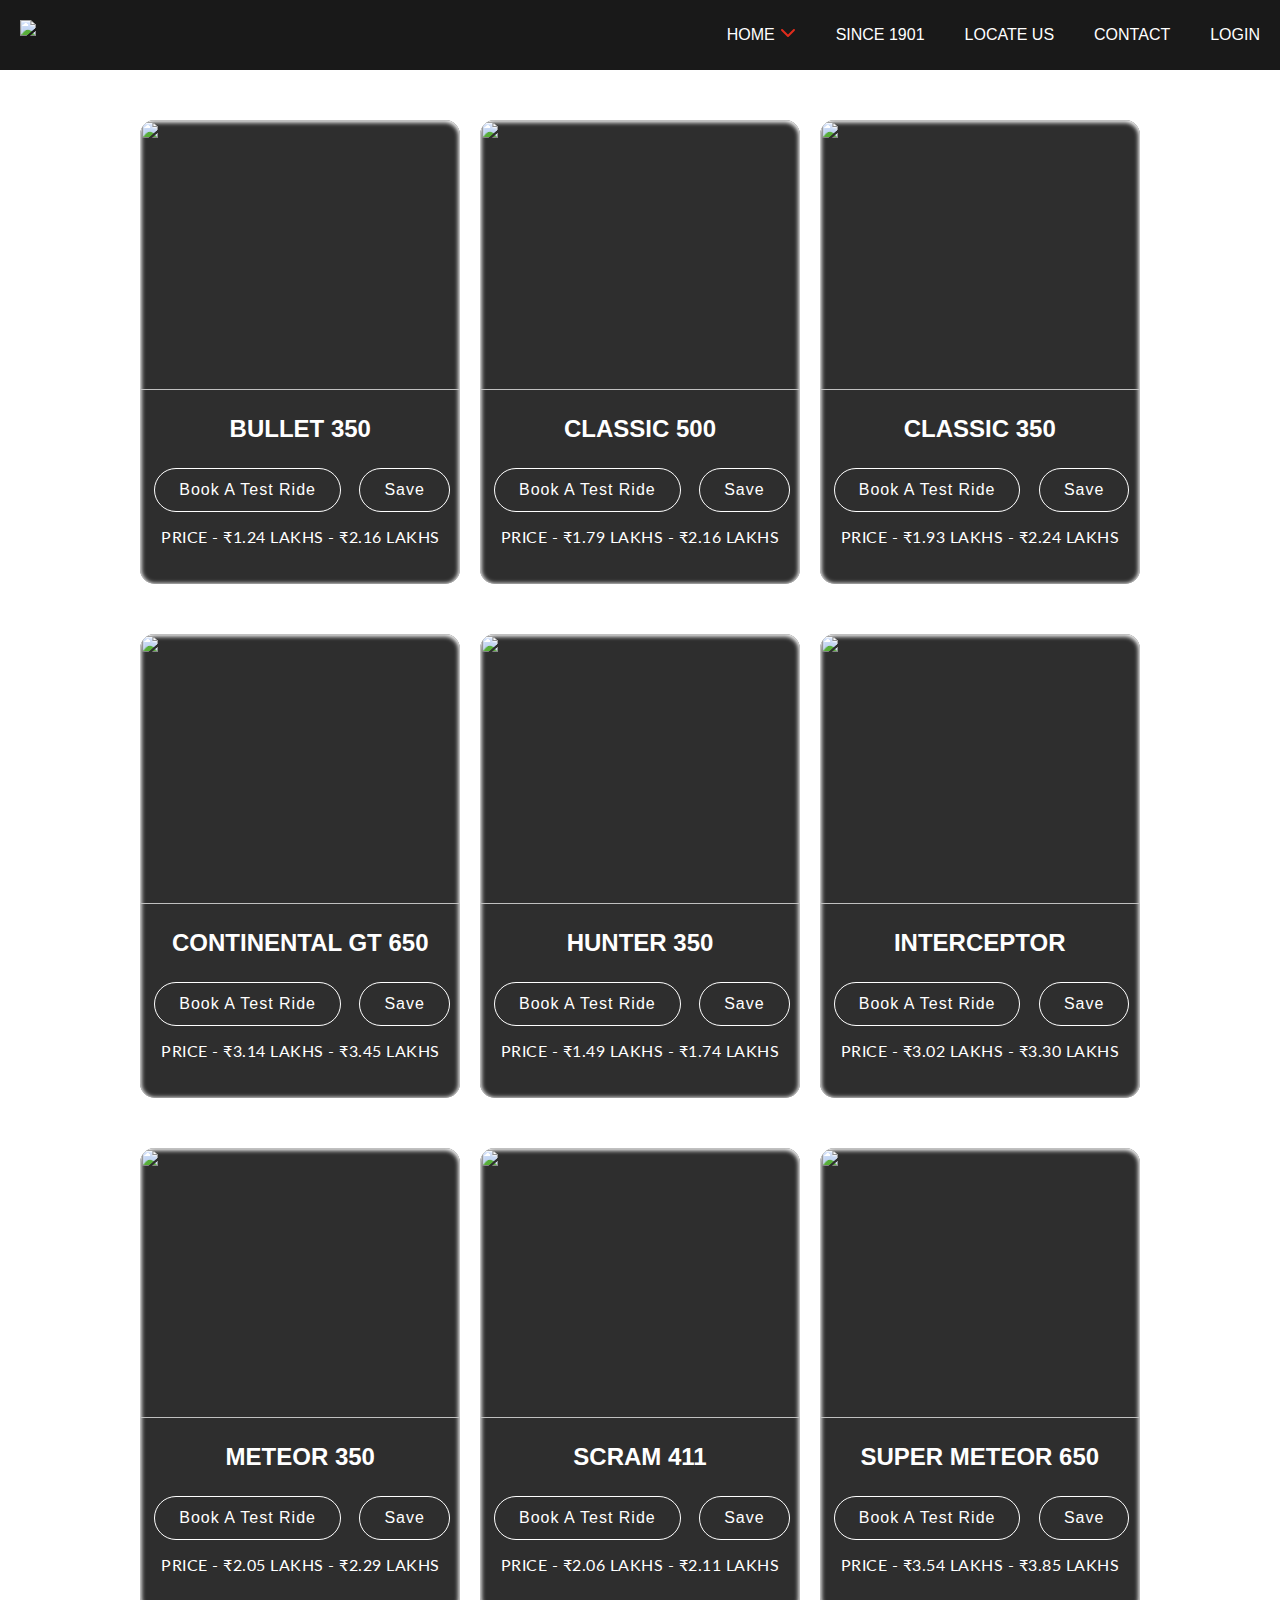
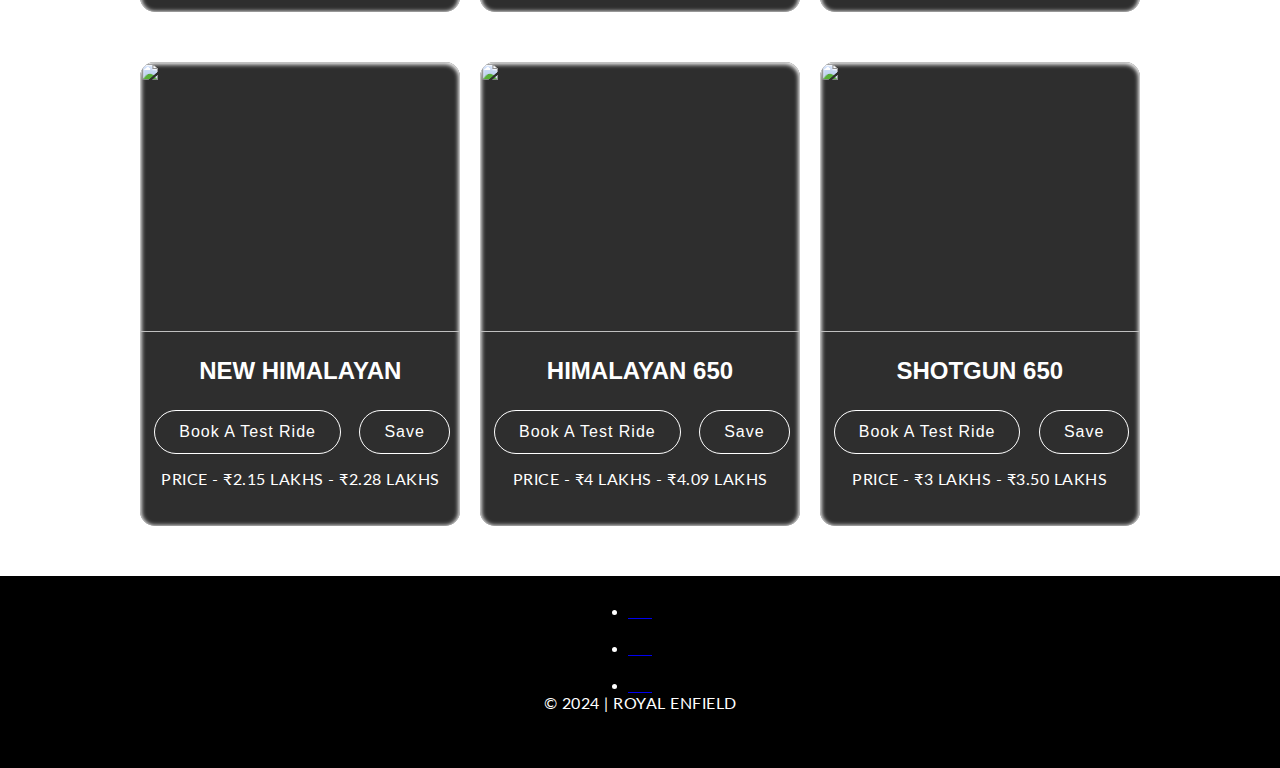
==== commit c61cc41b: "Update index.html" ====
--- a/index.html
+++ b/index.html
@@ -4,7 +4,7 @@
 		<meta charset="UTF-8" />
 		<meta name="viewport" content="width=device-width, initial-scale=1.0" />
 		<title>THE ROYAL ENFIELD</title>
-		<link rel="icon" href="icon.png" type="image/x-icon" />
+		<link rel="icon" href=".//images/icon.png" type="image/x-icon" />
 		<link rel="stylesheet" href="topnav.css" />
 		<link rel="stylesheet" href="cards.css" />
 		<link rel="stylesheet" href="footer.css" />
@@ -50,7 +50,7 @@
 						>Locate us</a
 					>
 				</li>
-				<li><a href="#">Contact</a></li>
+				<li><a href="#" class="contactbtn">Contact</a></li>
 				<li>
 					<a
 						href="index(2).html"
--- a/footer.css
+++ b/footer.css
@@ -1,5 +1,30 @@
 .footer {
 	background-color: rgb(0, 0, 0);
+	width: auto;
+	height: 119px;
+	padding: 2em 0 10em;
+}
+.contact-icon-div {
+	color: white;
+	list-style: none;
+	text-decoration: none;
+	height: 70px;
 	width: 100%;
-	height: 200px;
+	display: flex;
+	justify-content: center;
+	align-items: center;
 }
+.contactdetails {
+	display: inline;
+	margin: 1em;  
+}
+
+.contact:hover {
+	padding-bottom: 5px;
+	transition-delay: 1.5s;
+}
+
+}
+.copyright {
+	font-size: larger;
+}
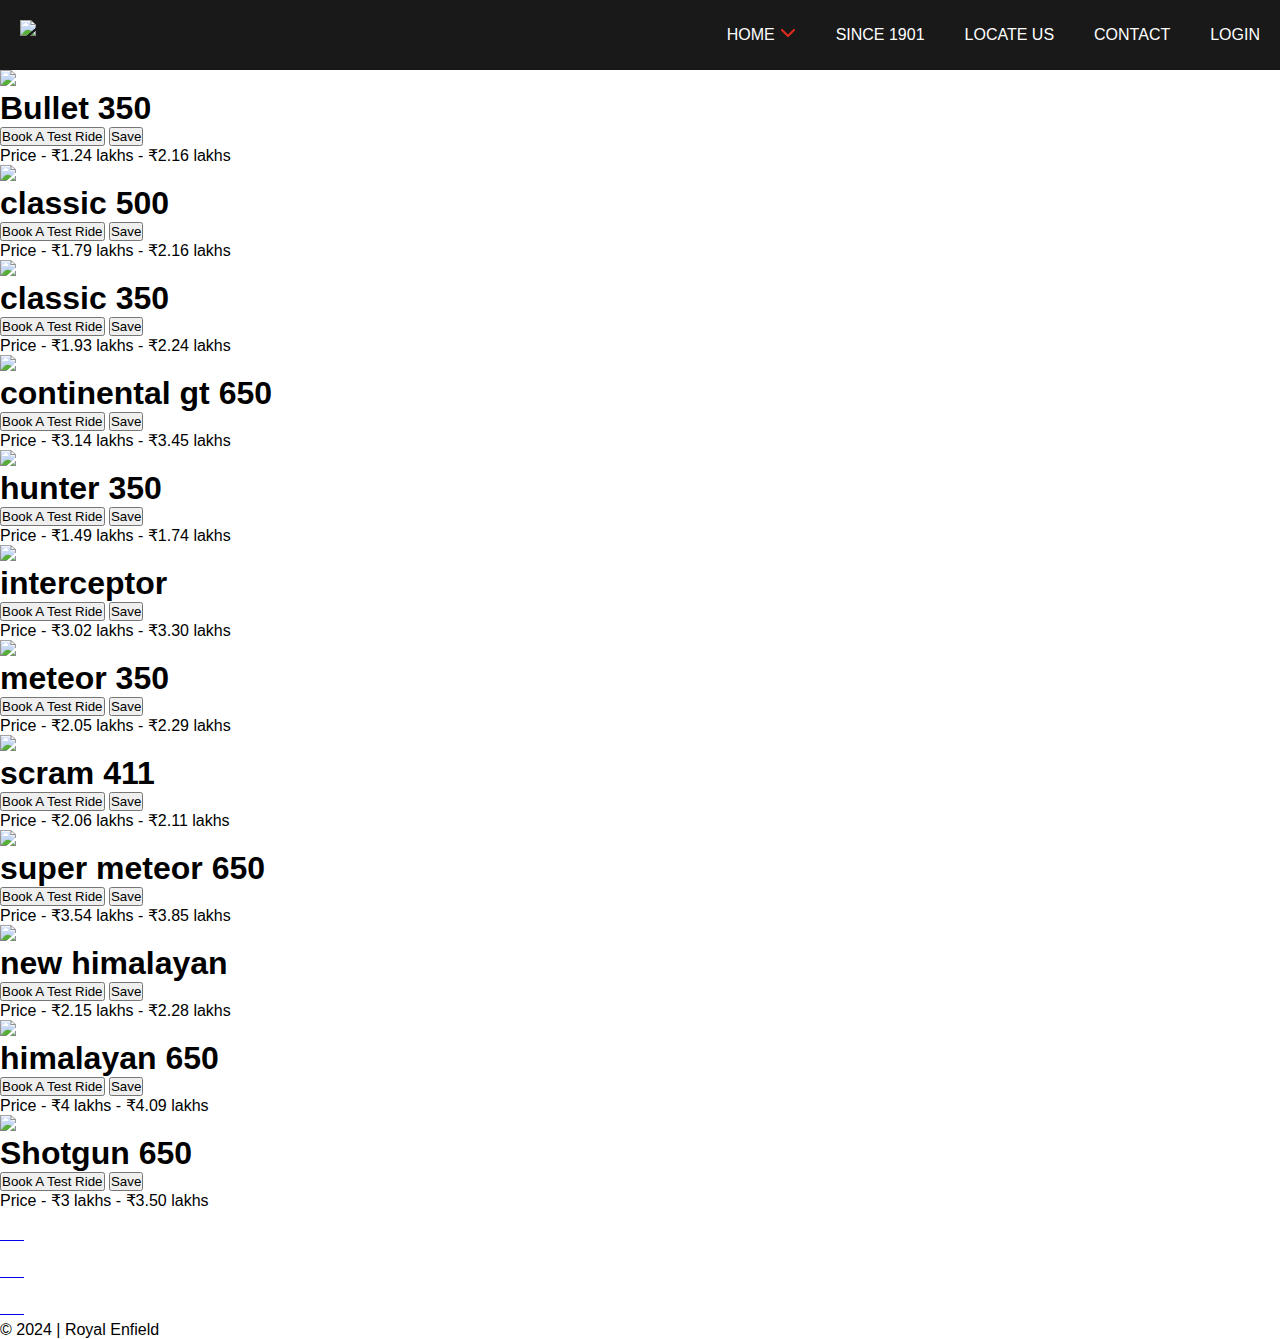
==== commit c1ecb582: "Update index.html" ====
--- a/index.html
+++ b/index.html
@@ -5,9 +5,8 @@
 		<meta name="viewport" content="width=device-width, initial-scale=1.0" />
 		<title>THE ROYAL ENFIELD</title>
 		<link rel="icon" href=".//images/icon.png" type="image/x-icon" />
-		<link rel="stylesheet" href="topnav.css" />
-		<link rel="stylesheet" href="cards.css" />
-		<link rel="stylesheet" href="footer.css" />
+		<link rel="stylesheet" href="style(1).css" />
+		
 		<link
 			rel="stylesheet"
 			href="https://cdnjs.cloudflare.com/ajax/libs/font-awesome/6.5.1/css/all.min.css"
@@ -53,7 +52,7 @@
 				<li><a href="#" class="contactbtn">Contact</a></li>
 				<li>
 					<a
-						href="index(2).html"
+						href="index.html"
 						>Login</a
 					>
 				</li>
@@ -92,7 +91,7 @@
 				<li class="hideOnMobile"><a href="#">Contact</a></li>
 				<li class="hideOnMobile" id="topmenu">
 					<a
-						href="index(2).html"
+						href="index.html"
 						>Login</a
 					>
 				</li>
--- a/style(1).css
+++ b/style(1).css
@@ -0,0 +1,129 @@
+@import url("https://fonts.googleapis.com/css2?family=Righteous&display=swap");
+@import url("https://fonts.googleapis.com/css2?family=Lato:wght@300&display=swap");
+@import url("https://fonts.googleapis.com/icon?family=Material+Icons");
+
+* {
+	box-sizing: border-box;
+	padding: 0;
+	margin: 0;
+	scroll-behavior: smooth;
+	font-family: "Google Sans", Arial, Helvetica, sans-serif;
+}
+
+body {
+	height: 100%;
+	width: 100%;
+	background-image: url(./images/background1.jpg);
+	background-repeat: no-repeat;
+	background-size: cover;
+	background-position: center;
+	overflow-x: hidden;
+}
+
+nav {
+	background-color: rgba(0, 0, 0, 0.9);
+	font-family: Verdana, Geneva, Tahoma, sans-serif;
+	line-height: 70px;
+	overflow: hidden;
+}
+
+nav ul {
+	width: 100%;
+	list-style: none;
+	display: flex;
+	justify-content: flex-end;
+	align-items: center;
+}
+
+nav a {
+	margin: 0 20px;
+	text-decoration: none;
+	color: white;
+	cursor: pointer;
+	position: relative;
+	border: none;
+	background: none;
+	text-transform: uppercase;
+	transition-timing-function: cubic-bezier(0.25, 0.8, 0.25, 1);
+	transition-duration: 1s;
+	transition-property: color;
+}
+
+nav a:focus,
+nav a:hover {
+	color: #e02c1c;
+}
+
+nav a:focus:after,
+nav a:hover:after {
+	width: 100%;
+	left: 0%;
+}
+
+nav a:after {
+	content: "";
+	pointer-events: none;
+	bottom: -7px;
+	left: 50%;
+	position: absolute;
+	width: 0%;
+	height: 2px;
+	background-color: #e02c1c;
+	transition-timing-function: cubic-bezier(0.25, 0.8, 0.25, 1);
+	transition-duration: 1s;
+	transition-property: width, left;
+}
+nav li:first-child {
+	margin-right: auto;
+	display: flex;
+	align-items: center;
+	padding-left: 20px;
+}
+
+.sidebar {
+	position: fixed;
+	top: 0;
+	right: 0;
+	height: 100%;
+	width: 315px;
+	z-index: 999;
+	background-color: rgba(0, 0, 0, 0.715);
+	backdrop-filter: blur(10px);
+	box-shadow: -1px 0 1px #e02c1c;
+	display: none;
+	flex-direction: column;
+	align-items: center;
+	justify-content: flex-start;
+}
+
+.closemenu {
+	margin: 20px;
+	cursor: pointer;
+	position: absolute;
+	right: 20px;
+}
+
+.openmenu {
+	display: none;
+	position: relative;
+	top: 8px;
+}
+
+@media (max-width: 820px) {
+	.hideOnMobile {
+		display: none;
+	}
+	.openmenu {
+		display: block;
+	}
+}
+@media (max-width: 400px) {
+	.sidebar {
+		width: 100%;
+	}
+}
+@media (min-width: 820px) {
+	.hideOnMoblile {
+		display: none;
+	}
+}
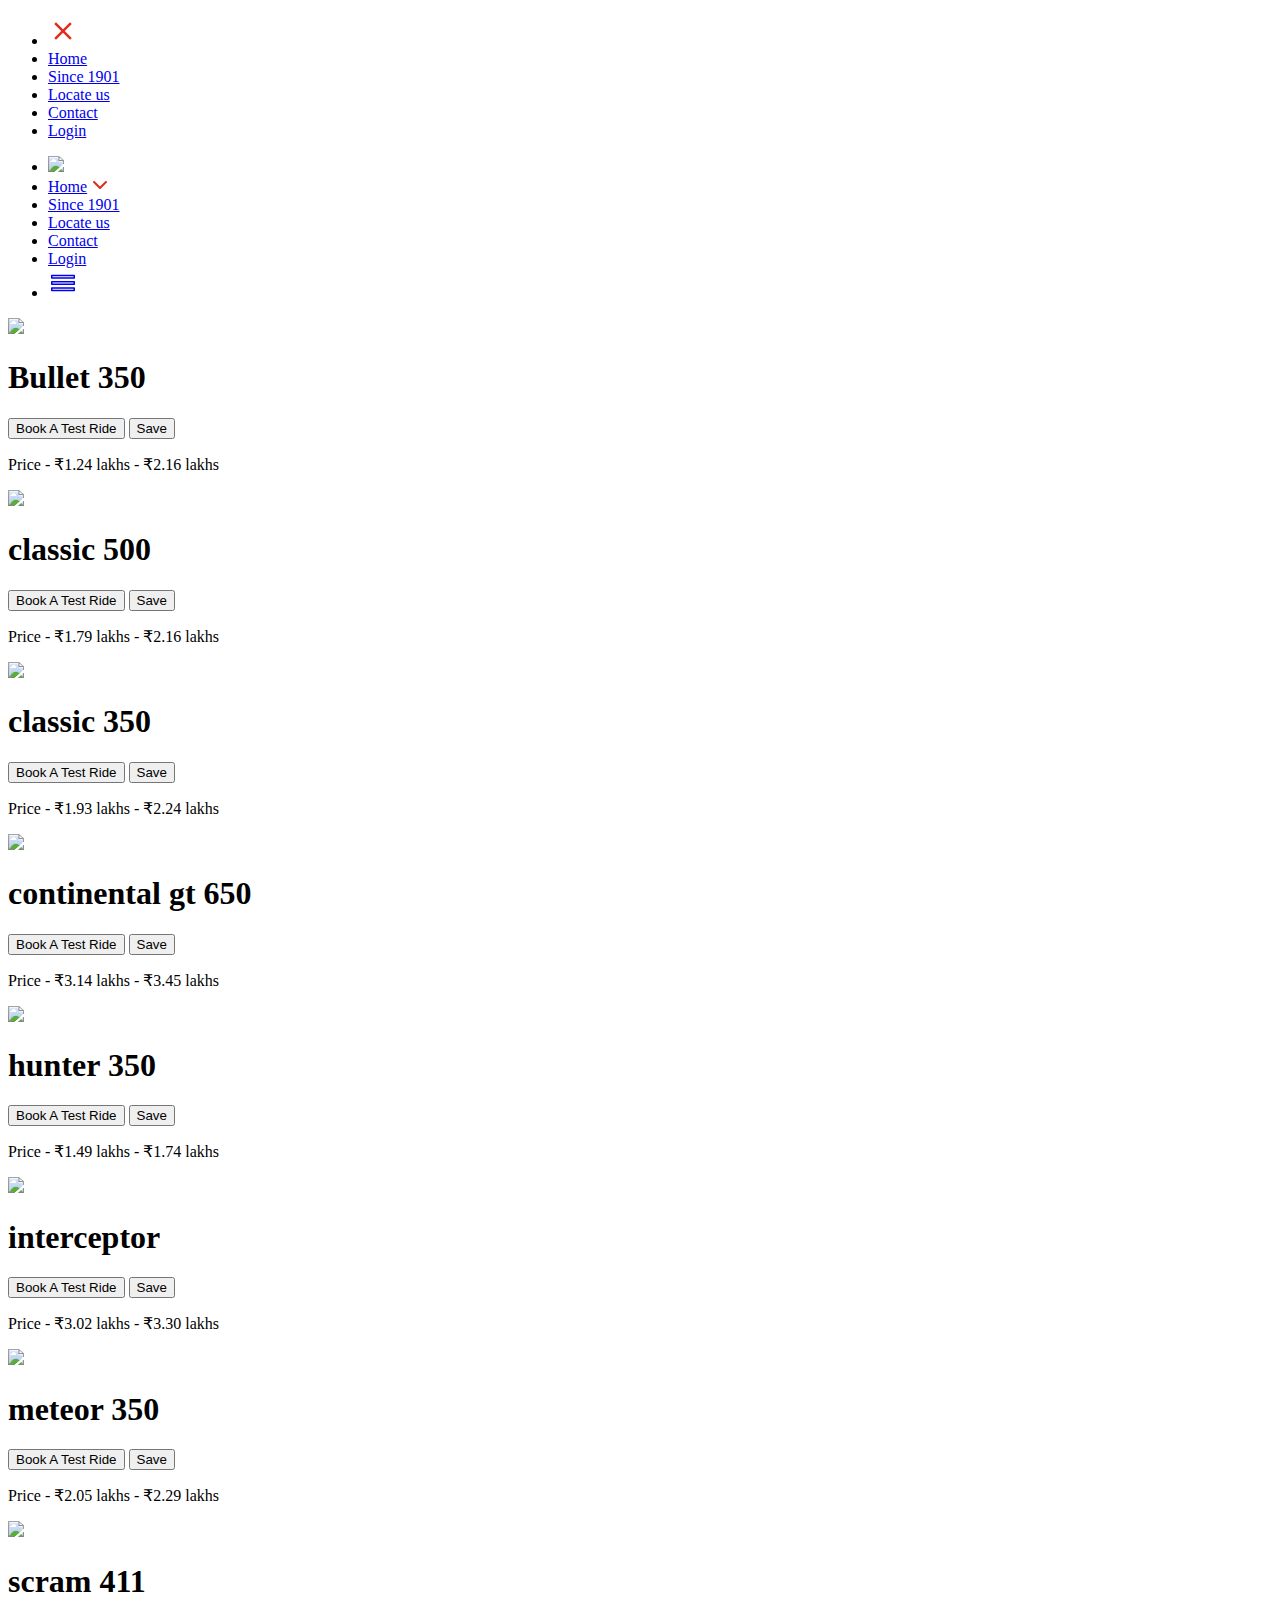
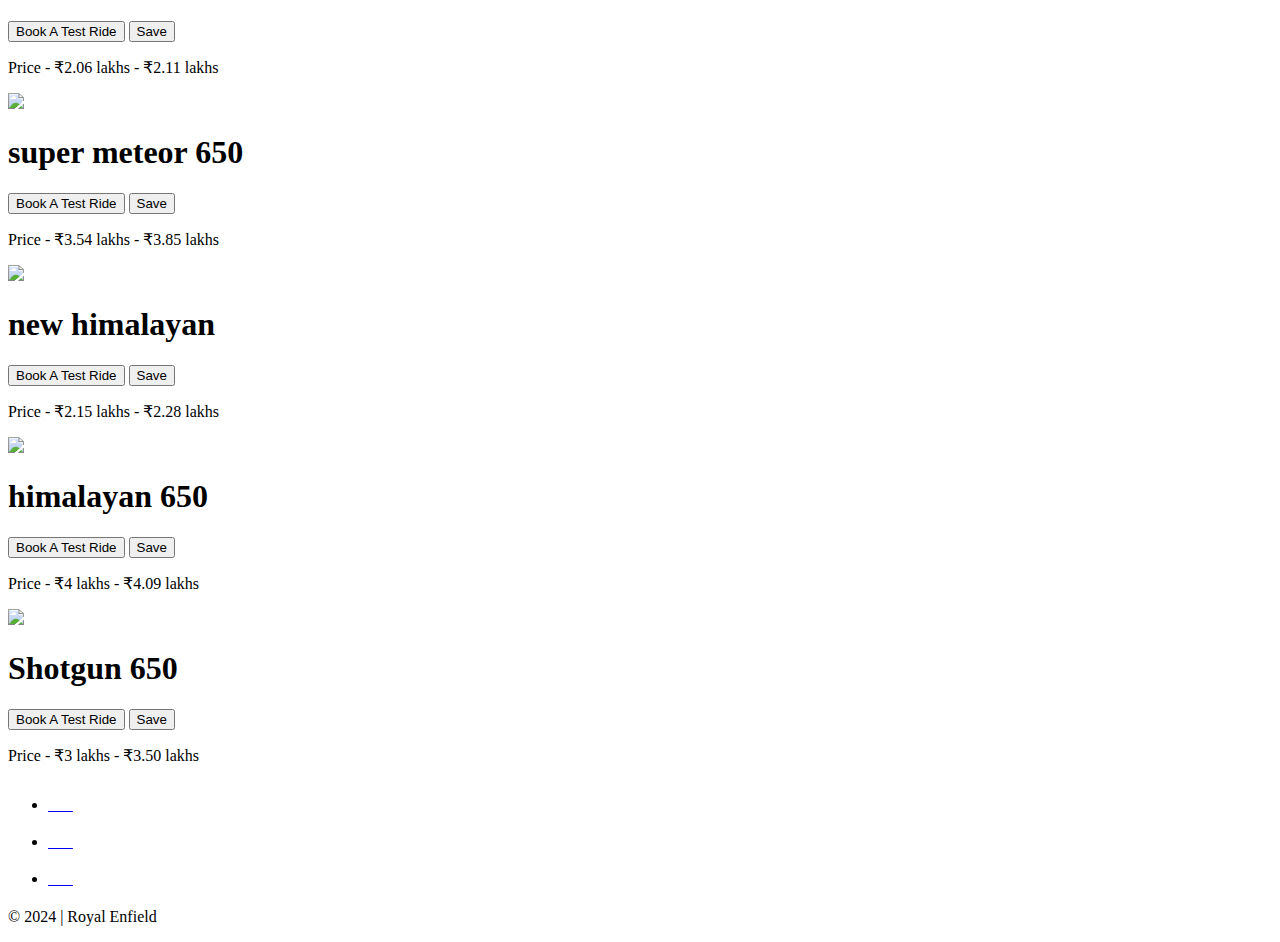
==== commit 565f1685: "Update index.html" ====
--- a/index.html
+++ b/index.html
@@ -5,7 +5,7 @@
 		<meta name="viewport" content="width=device-width, initial-scale=1.0" />
 		<title>THE ROYAL ENFIELD</title>
 		<link rel="icon" href=".//images/icon.png" type="image/x-icon" />
-		<link rel="stylesheet" href="style(1).css" />
+		<link rel="stylesheet" href="style.css" />
 		
 		<link
 			rel="stylesheet"
@@ -52,7 +52,7 @@
 				<li><a href="#" class="contactbtn">Contact</a></li>
 				<li>
 					<a
-						href="index.html"
+						href="index(2).html"
 						>Login</a
 					>
 				</li>
@@ -91,7 +91,7 @@
 				<li class="hideOnMobile"><a href="#">Contact</a></li>
 				<li class="hideOnMobile" id="topmenu">
 					<a
-						href="index.html"
+						href="index(2).html"
 						>Login</a
 					>
 				</li>
